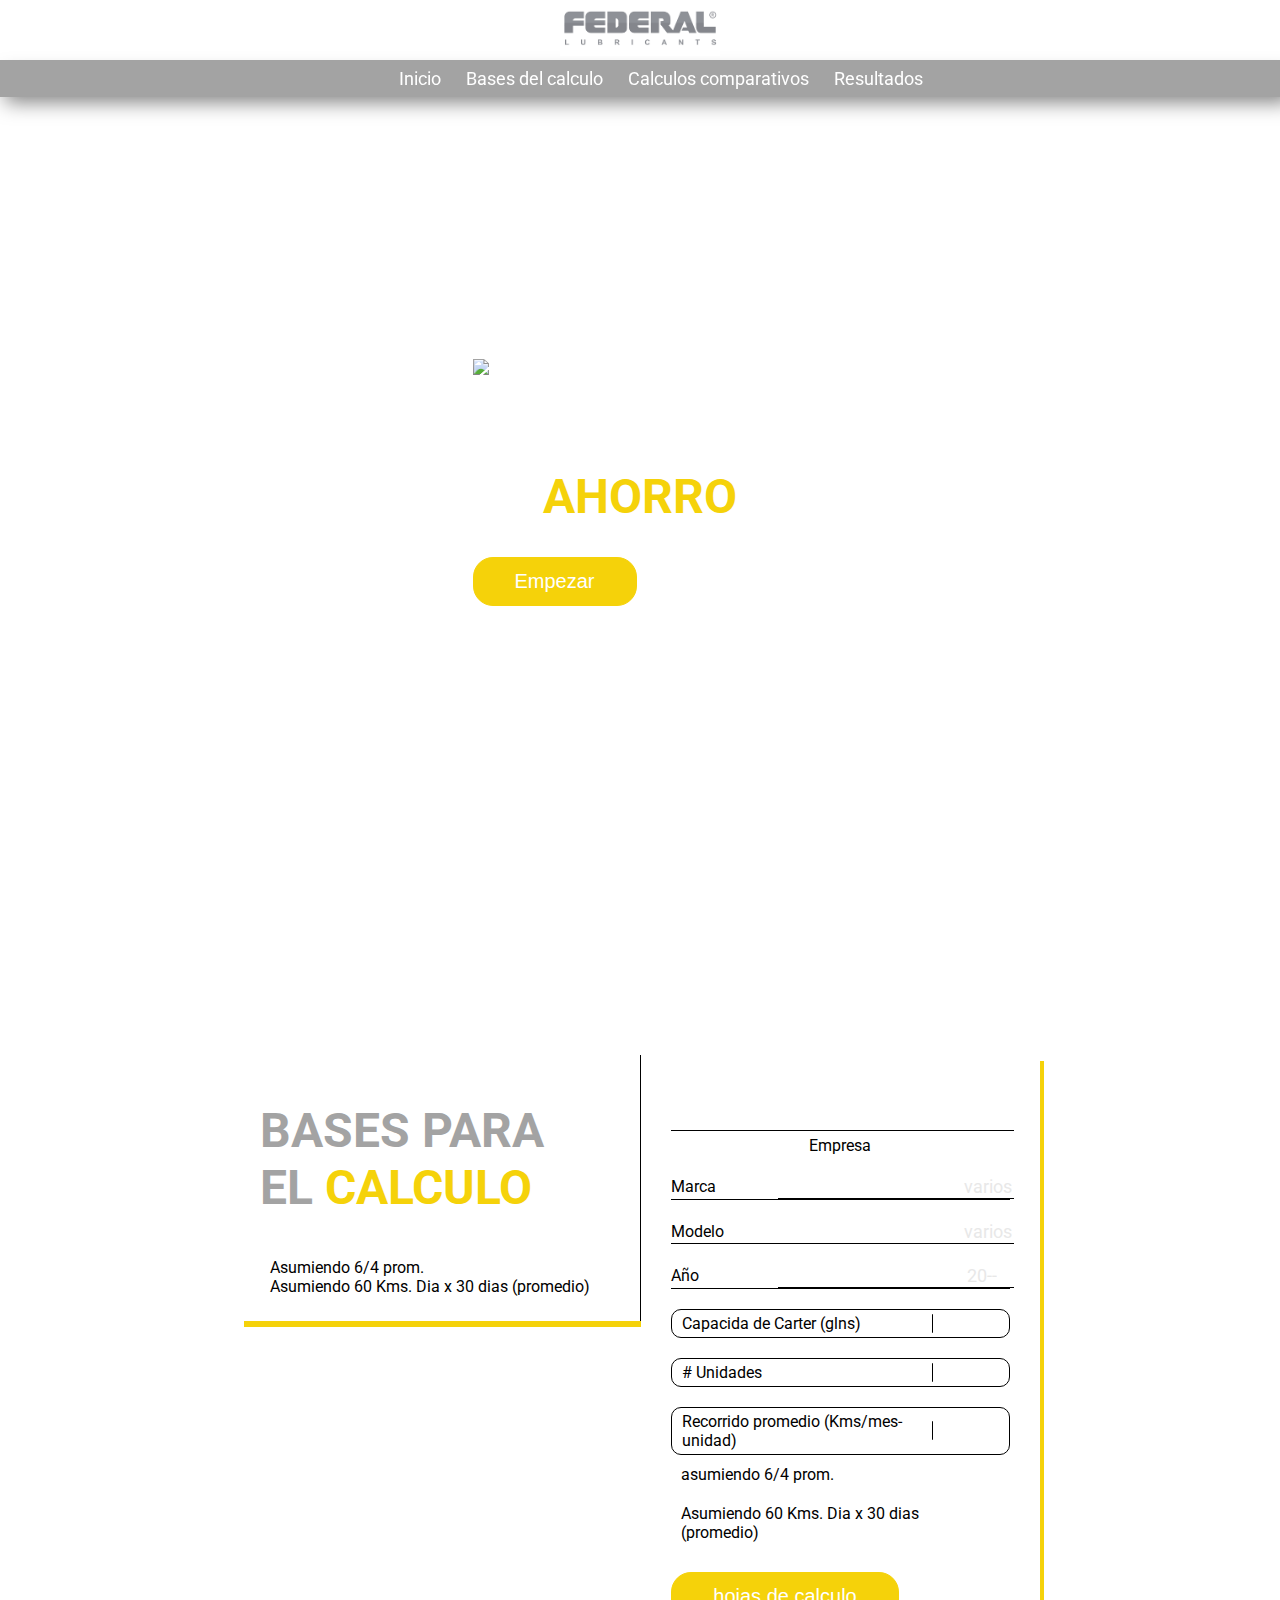
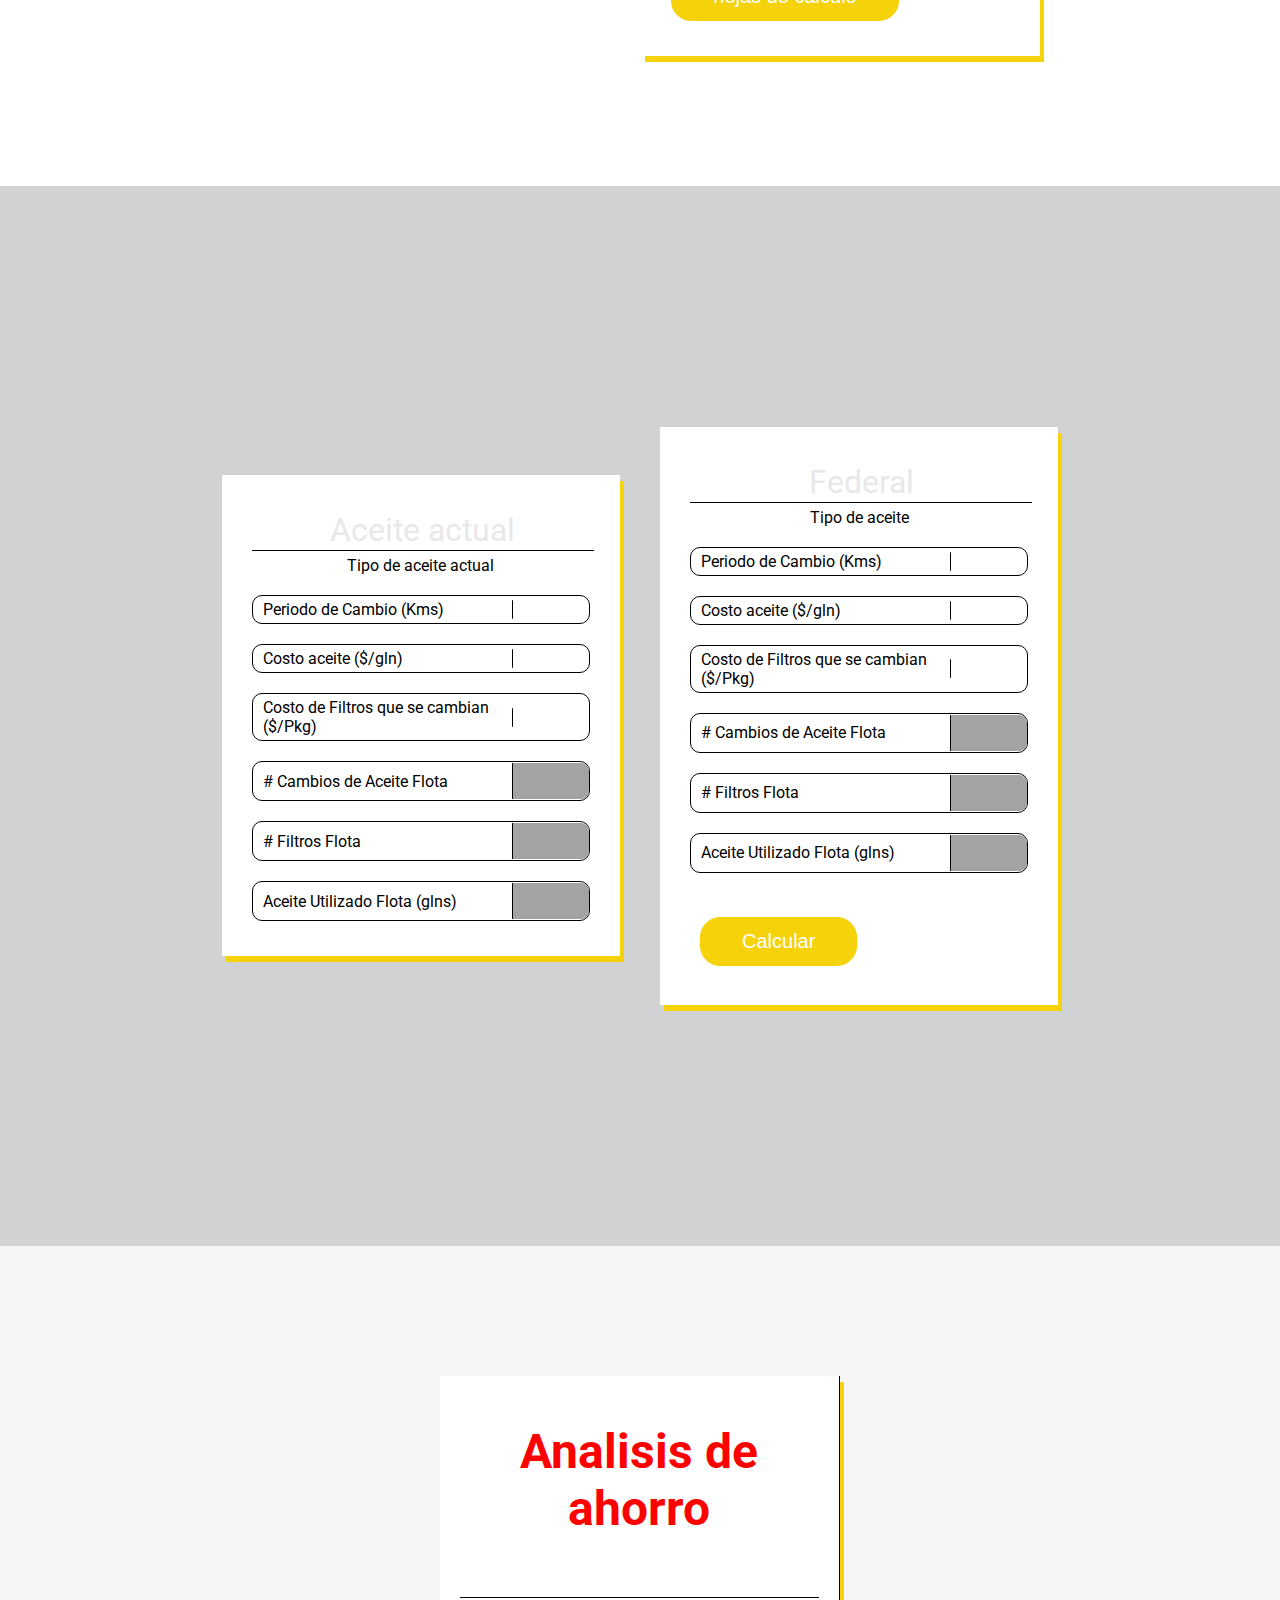
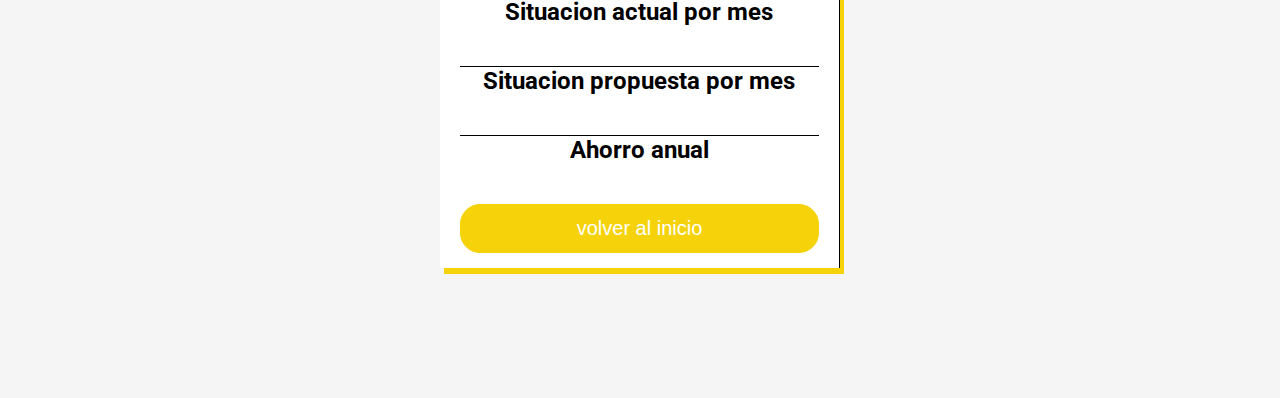
==== indexF copy.html @ 5233f552 "Add files via upload" ====
<!DOCTYPE html>
<html lang="en">
<head>
    <meta charset="UTF-8">
    <meta http-equiv="X-UA-Compatible" content="IE=edge">
    <meta name="viewport" content="width=device-width, initial-scale=1.0">
    <title>Document</title>
    <link rel="stylesheet" href="estilosF.css">

</head>
<body>

    <div class="Cabecera">
        <div class="header-container">
            <div class="Header">

                <div class="logo">
                <img class="LogoH"  src="[data-uri]" alt="">
                </div>

                  
            </div>

        

            <div class="Header-b">
                <nav class="main-nav">
                    <ul>
                        <li> <a href="#Hero"> Inicio</a></li>
                        <li> <a href="#Section1"> Bases del calculo</a></li>
                        <li> <a href="#Section2"> Calculos comparativos</a></li>
                        <li> <a href="#resultados"> Resultados</a></li>

                    </ul>
                </nav>


            </div>

        </div>

    </div>


    <div class="Hero" id="Hero">

        
        <div class="container-Hero">
            <img src="http://3.83.110.112/wp-content/uploads/2023/06/cropped-download.png"></img>
            <h1> CALCULADORA <br> DE <span class="H-yellow">AHORRO</spsn></h1>
            <button class="btn"  ><a href="#Section1">Empezar </a></button>
            
        </div> 

      

        

    </div>







    <div class="Section1" id="Section1">


        <div class="container2-section1 section1-title">

            <h1>BASES PARA <br>EL <span class="H-yellow">CALCULO</span></h1>
            <div class="lilContainer-result">
                <div class="alert alert-succes" role="alert"> Asumiendo 6/4 prom.
                </div>
            
                <div class="alert alert-succes" role="alert"> Asumiendo 60 Kms. Dia x 30 dias (promedio)
                </div>
            </div>   


        </div>
        
        <div class="container-section1">
            <div class="Form">
                

                <div class="lilContainer-title">
                   
                    <div class="col-8 col-md-4">
                        <input type="text" class="form-control-texto input-texto-empresa" id="n13"></input>
                    </div>
                     <label class="col-form-label col-3">Empresa</label>
                </div>

                <div class="lilContainer-text">
                    <label class="col-form-label col-3">Marca</label>
                    <div class="col-8 col-md-4">
                        <input type="text" class="form-control input-texto" id="n13" placeholder="varios"></input>
                    </div>
                    
                </div>
                <div class="lilContainer-text">
                    <label class="col-form-label col-3">Modelo</label>
                    <div class="col-8 col-md-4">
                        <input type="text" class="form-control input-texto" id="n14" placeholder="varios"></input>
                    </div>
                    
                </div>
                <div class="lilContainer-text">
                    <label class="col-form-label col-3">Año</label>
                    <div class="col-8 col-md-4">
                        <input type="number" class="form-control input-texto" id="n15" placeholder="20--"></input>
                    </div>
                    
                </div>

                
    
                
    
                <div class="lilContainer">
                    <label class="col-form-label col-3">Capacida de Carter (glns)</label>
                    <div class="col-8 col-md-4">
                        <input type="number" class="form-control-number constant-number" id="n16"></input>
                    </div>
                </div>
    
                <div class="lilContainer">
                    <label class="col-form-label col-3"># Unidades</label>
                    <div class="col-8 col-md-4">
                        <input type="number" class="form-control-number constant-number" id="n17"></input>
                    </div>
                </div>
    
                <div class="lilContainer">
                    <label class="col-form-label col-3">Recorrido promedio (Kms/mes-unidad)</label>
                    <div class="col-8 col-md-4">
                        <input type="number" class="form-control-number constant-number"  id="n18"></input>
                    </div>
                </div>
                
              
        
                 <div class="lilContainer-result">
                    <div class="alert alert-succes" role="alert"> asumiendo 6/4 prom.
                    </div>
                </div>
                <div class="lilContainer-result">
                    <div class="alert alert-succes" role="alert"> Asumiendo 60 Kms. Dia x 30 dias (promedio)
                    </div>
                </div>   

                 <button class="btn" > <a  href="#Section2" >hojas de calculo</a></button>
        
               
            </div>
            </div>

        </div> 

        

    </div>




    <div class="Section2" id="Section2">

        
        
            



    
        <div class="container">
            <div class="Form">
                
                <div class="lilContainer-title">
                    
                    <div class="col-8 col-md-4">
                        <input type="text" class="form-control-texto input-texto-empresa" placeholder="Aceite actual"></input>
                    </div>
                    <label class="col-form-label col-3">Tipo de aceite actual</label>
                </div>


        
                <div class="lilContainer">
                    <label class="col-form-label col-3">Periodo de Cambio (Kms)</label>
                    <div class="col-8 col-md-4">
                        <input type="number" class="form-control-number variable-number" id="n7"></input>
                    </div>
                    
                </div>
        
                <div class="lilContainer">
                    <label class="col-form-label col-3">Costo aceite ($/gln)</label>
                    <div class="col-8 col-md-4">
                        <input type="number" class="form-control-number variable-number" id="n8">
                    </div>
                </div>

                <div class="lilContainer">
                    <label class="col-form-label col-3">Costo de Filtros que se cambian ($/Pkg)</label>
                    <div class="col-8 col-md-4">
                        <input type="number" class="form-control-number variable-number" id="n9">
                    </div>
                </div>

                
                <div class="lilContainer">
                    <label class="col-form-label col-3"># Cambios de Aceite Flota</label>
                    <div class="form-control-number alert-succes variable-number-b" id="resp1" role="alert">
                    </div>
                </div>
                
                <div class="lilContainer">
                    <label class="col-form-label col-3"># Filtros Flota</label>
                    <div class="form-control-number alert-succes variable-number-b" id="resp2" role="alert">
                    </div>
                </div>

                <div class="lilContainer">
                    <label class="col-form-label col-3">Aceite Utilizado Flota (glns)</label>
                    <div class="form-control-number alert-succes variable-number-b" id="resp3" role="alert">
                    </div>
                </div>

                
        
                
            </div>

       </div>
        
       
       
       





       <div class="container Calculadora-Usuario">
        
            <div class="Form">
                
                <div class="lilContainer-title">
                    <div class="col-8 col-md-4">
                        <input type="text" class="form-control-texto input-texto-empresa" placeholder="Federal"></input>
                    </div>
                    <label class="col-form-label">Tipo de aceite</label>
                </div>


        
                <div class="lilContainer">
                    <label class="col-form-label col-3">Periodo de Cambio (Kms)</label>
                    <div class="col-8 col-md-4">
                        <input type="number" class="form-control-number variable-number" id="n1">
                    </div>
                </div>
        
                <div class="lilContainer">
                    <label class="col-form-label col-3">Costo aceite ($/gln)</label>
                    <div class="col-8 col-md-4">
                        <input type="number" class="form-control-number variable-number" id="n2">
                    </div>
                </div>

                <div class="lilContainer">
                    <label class="col-form-label col-3">Costo de Filtros que se cambian ($/Pkg)</label>
                    <div class="col-8 col-md-4">
                        <input type="number" class="form-control-number variable-number" id="n3">
                    </div>
                </div>




                
             
                    
                    
                  <div class="lilContainer">
                    <label class="col-form-label col-3"># Cambios de Aceite Flota</label>
                    <div class="form-control-number alert-succes variable-number-b" id="respuesta1" role="alert">
                    </div>
                </div>
                
                <div class="lilContainer">
                    <label class="col-form-label col-3"># Filtros Flota</label>
                    <div class="form-control-number alert-succes variable-number-b" id="respuesta2" role="alert">
                    </div>
                </div>

                <div class="lilContainer">
                    <label class="col-form-label col-3">Aceite Utilizado Flota (glns)</label>
                    <div class="form-control-number alert-succes variable-number-b" id="respuesta3" role="alert">
                    </div>
                </div>
                
                <div class="lilContainer-button">
                    
                <button class="btn btn-surce" id="Calcular" href="#resultados"><a href="#resultados">Calcular</a></button>

                </div>
                
        
             
                
                

            </div>
 
       </div>
       
     


        </div>

        <div class="resultados" id="resultados">

          


                <div class="container-section1 section1-title ">

                    <h1>Analisis de ahorro</h1>

                        <div class="ahorro">
                            <div class="alert alert-succes" id="resp" role="alert">
                            </div>
                        </div>
                        <h2> Situacion actual por mes</h2>

                        <div class="ahorro">
                            <div class="alert alert-succes" id="respuesta" role="alert">
                            </div>
                        </div>
                        <h2> Situacion propuesta por mes</h2>

                        <div class="ahorro">
                            <div class="alert alert-succes" id="ahorrosAnual" role="alert">
                            </div>
                        </div>
                        <h2> Ahorro anual</h2>

                    <button class="btn"  ><a href="#Hero">volver al inicio </a></button>

               
            
        </div>
         </div>

                









<script class="situacion-propuesta">
    let boton = document.getElementById('Calcular');

    let respuesta = document.getElementById('respuesta');
    let respuesta1 = document.getElementById('respuesta1');
    let respuesta2 = document.getElementById('respuesta2');
    let respuesta3 = document.getElementById('respuesta3');

    let s

    let ahorroAnual =document.getElementById('ahorroAnual');

    boton.addEventListener("click", hacerCalculo);

    function hacerCalculo() {
        let n1 = parseFloat(document.getElementById("n1").value);
        let n2 = parseFloat(document.getElementById("n2").value);
        let n3 = parseFloat(document.getElementById("n3").value);
     
        let n16 = parseFloat(document.getElementById("n16").value);
        let n17 = parseFloat(document.getElementById("n17").value);
        let n18 = parseFloat(document.getElementById("n18").value);

         


       
        let sR1 = (n18*n17)/n1
        let sR2 = sR1
        let sR3 = sR1 * n16
        s =  (n2 * sR3) + (n3 * sR2);
       


        respuesta1.innerHTML =   sR1;
        respuesta2.innerHTML =   sR2;
        respuesta3.innerHTML =   sR3;

        respuesta.innerHTML = "Costo del Cambio de aceite $/mes (incluye Filtros) " + s;
        

       
    }






    let botonB = document.getElementById('Calcular');

let resp = document.getElementById('resp');
let resp1 = document.getElementById('resp1');
let resp2 = document.getElementById('resp2');
let resp3 = document.getElementById('resp3');

let sB 



botonB.addEventListener("click", hacerCalculoB);

function hacerCalculoB() {
    let n7 = parseFloat(document.getElementById("n7").value);
    let n8 = parseFloat(document.getElementById("n8").value);
    let n9 = parseFloat(document.getElementById("n9").value);
 
    let n16 = parseFloat(document.getElementById("n16").value);
    let n17 = parseFloat(document.getElementById("n17").value);
    let n18 = parseFloat(document.getElementById("n18").value);

     


   
    let sR1B = (n18*n17)/n7
    let sR2B = sR1B
    let sR3B = sR1B * n16
    sB =  (n8 * sR3B) + (n9 * sR2B);
    


    resp1.innerHTML =   sR1B;
    resp2.innerHTML =   sR2B;
    resp3.innerHTML =   sR3B;

    resp.innerHTML = "Costo del Cambio de aceite $/mes (incluye Filtros) " + sB;
    

   
}

let botonC = document.getElementById('Calcular');

botonC.addEventListener("click", hacercalculoC);

function hacercalculoC() {
    let Tot1 = s;
    let Tot2 = sB;

    let Ah = (Tot2 - Tot1) * 12;

    ahorrosAnual.innerHTML = "El ahorro anual flota es ($) " + Ah;
}

</script>



</body>
</html>
---- estilosF.css ----
@import url('https://fonts.googleapis.com/css2?family=Roboto:wght@300;500;700&display=swap');


h1 {
   font-size: 48px;
   font-family: 'Roboto', sans-serif;
}

h2{
   font-family: 'Roboto', sans-serif;
}

p{
   font-family: 'Roboto', sans-serif;
}



.OLVA{ 
   color: red;
}

.btn {
   
   display: block;
   cursor: pointer;
   color: #ffffff;
   font-size: 20px;
   padding: 1px 1px;
   margin-top: 20px;
   background-color: #F5D20A;
   border:solid 1px #F5D20A;
   border-radius: 20px 20px 20px 20px;
   transition: .5s;
  
   box-shadow: none;
   text align: center;
}

.btn a {
   display: flex;
   justify-content: center;
   padding: 11px 40px;
   text-decoration: none;
   color: #ffffff;
   transition: .5s;
   border-radius: 20px;
   
}



.btn:hover {
   
   cursor: pointer;
   color: #F5D20A;
   scale: 1.08;
   background-color: #A3A3A3;

}
.btn a:hover {
   
   cursor: pointer;
   color: #F5D20A;
   scale: 1.03;
   background-color: #A3A3A3;

}

.resultados button {

  width: 100%;

}





body,html {
   scroll-behavior: smooth;
   width: 100vw;
   scrollbar-highlight-color: #F5D20A ;  
   
   overflow-x: hidden;
  
   background-color: rgb(0 0 0 / 0%);
   margin: 0;
   
  

}

.Cabecera {
   position: fixed;
   z-index: 999;
   
   align-items: center;
   height: auto;
   width: 100vw;

   background-color: transparent;
   
   
   
}


.Header {
   
   
   
   display: flex;
   justify-content: center;
   align-items: center;
   align-content: center;

   
   width: 100vw;
   
   
   
   background-color: #ffffff;
   box-shadow: 0 10px 20px -5px rgb(0 0 0 / 50%);
   transition: .8s; 
}
.Header-b {
   
   
   display: flex;
   justify-content: center;
   align-items: center;
   align-content: center;

   background-color: #A3A3A3;

   padding: 8px 8px;
   
   width: 100vw;
   
   
   box-shadow: 0 10px 20px -5px rgb(0 0 0 / 50%);
   transition: .8s; 
}


.logo {
   
}

.LogoH {
   
   width: 10rem;
}

.main-nav{
   
}

.main-nav ul {
   padding: 0;
   margin: 0;
   list-style: none;
}

.main-nav ul li {
   font-family: 'Roboto', sans-serif;
   font-size: 18px;
   color: #ffffff;
   float: left;
   margin-left: 25px;


}

.main-nav ul li a {
   text-decoration: none;
   color: #ffffff;
}

.main-nav ul li a:hover {
   color: #F5D20A;
}

.main-nav ul li a:active {
   color: #F5D20A;
}




.Hero{
   background-image: url("http://3.83.110.112/wp-content/uploads/2023/06/58-1.png");
   background-size: cover;
   background-position-x: center;
  background-repeat: no-repeat;

   display: flex;
   justify-content: center;
   align-content: start;
   align-items: center;

   padding-top: 25px;

   

   height: 100vh;
   

}

.container-Hero {
   display: block;
   justify-content:center ;
   align-content: start;
   align-items: center;
   width: auto;

   margin-left: ;
   

   margin-top: 15px;
   margin-right: ;

}

.container-Hero h1 {
   color: #ffffff;
   
}

.img-hero img {
   display: flex;
   justify-content: end;
   align-content: center;
   align-items: center;
  
  scale: .7;
   padding-left: 50;
   margin-left: ;
   margin-right: ;
   
}

.H-yellow {
   color: #F5D20A;
}






.Section1 {
   background-image: url("http://3.83.110.112/wp-content/uploads/2023/06/06-Slide-especialidades_01-1.png");
   
   background-color: rgb(49, 49, 49/0%);
   display: flex;
   
   justify-content: center;
   align-content: center;
   align-items: top;
   

  padding: 130px 0px;
   
   height: auto;
   width: 100%;
   
   
   offset-anchor: 100px;
   
    }



.resultados {
   background-image: url(http://3.83.110.112/wp-content/uploads/2023/06/gradient-concentric-discs.jpg);
   background-position: center right;
   background-size: cover;

   background-blend-mode: lighten ;
   
   background-color: rgba(239, 239, 239, 0.601);;
   display: flex;
   
   justify-content: center;
   align-content: center;
   align-items: center;
   

  padding: 130px 0px;
   
   height: auto;
   width: 100%;
   
   
   offset-anchor: 100px;
   
    }

    .section1-title {
      color: #000000;
      border-right: solid #000 1px ;
    }
    .section1-title h1 {
      color: #A3A3A3;
      
    }

    

    .container-section1 {
      min-width:300px ;
      padding-top: 15px;
      padding-bottom: 15px;
      padding-left: 20px;
      padding-right: 20px;

      
      
      width: 28%;
      height: fit-content;
      background-color: rgb(255, 255, 255);
      box-shadow: 4px 6px  0px #F5D20A;
      display: block;
      transition: .8s;
       
   }

   .container2-section1 {
      
      padding-top: 15px;
      padding-bottom: 15px;
      padding-left: 20px;
      padding-right: 40px;
      
      height: fit-content;
      background-color: rgb(255, 255, 255);
      box-shadow: 4px 6px  0px #F5D20A;
      display: block;
      transition: .8s;
       
   }

   

   


    .lilContainer-title {
      text-align: center;
      align-items: center;
      align-content: center;
     
      margin-top: 10 px;
      justify-content: center;
      
   }

   .lilContainer-text {
      display: flex;
      text-align: center;
      align-items: center;
      align-content: center;
      
      border-bottom: solid 1px #000;
     
      margin-top: 20px;
      justify-content: space-between;
      
   }

   .lilContainer {
      display: flex;
      text-align: center;
      align-items: center;
      align-content: center;

      padding: 4px 10px;
      border-radius: 10px;

      border: solid #000 1px;
     
      margin-top: 20px;
      justify-content: space-between;
      
   }

   .lilContainer-button {
      display: flex;
      text-align: center;
      align-items: center;
      align-content: center;

      padding: 4px 10px;
      

   
     
      margin-top: 20px;
      justify-content: space-between;
      
   }

   .lilContainer-result {
      
      text-align: left ;
      
    

      padding: 10px 10px 10px 10px;
      border-radius: 10px;

     
      
      
   }


   












.img-background   {
   z-index: 1;
   position: absolute;
}

.Section2 {
   background-image: url("http://3.83.110.112/wp-content/uploads/2023/06/01-Slide-Linea-automotris_01-1.png");
   
   background-color: rgb(208, 210, 211);
   display: flex;
   align-content: center;
   align-items: center;

   
   justify-content: center;
   height: 100vh;
   width: 100vw;
   padding: 80px 0px;  

}



.container {
   min-width:300px ;
   padding-top: 15px;
   padding-bottom: 15px;
   padding-left: 20px;
   padding-right: 20px;
   margin: 20px;
   width: 28%;
   background-color: rgb(255, 255, 255);
   box-shadow: 4px 6px  0px #F5D20A;
   float: left;
   transition: .8s;
    
}


.container:hover{
   scale: 1.03;
   
}



.Form {
 
   margin: auto;
   vertical-align: center;
   

  
   padding-top: 20px;
   padding-bottom: 20px;
   padding-left: 10px;
   padding-right: 10px;

}

.form-control-texto {
   border-top: solid 0px;
   border-bottom: solid 1px;
   border-left: none;
   border-right: none;
   border-color: black;
   outline: none;

   margin-bottom: 5px ;

   font-size: 22;
   width: 100%;
   
}

.form-control {
   border-top: solid 0px;
   border-bottom: solid 1px;
   border-left: solid 0px;
   border-right: none;
   border-color: black;
   outline: none;

   margin-bottom: 5px ;

   font-size: 22;
   width: 100%;
   
}

.form-control-number {
   border-top: solid 0px;
   border-bottom: solid 0px;
   border-left: solid 1px;
   border-right: none;
   border-color: black;
   outline: none;

   margin-bottom: 0px ;

   font-size: 22;
   width: 100%;
   
}


.col-form-label{
   font-family: "roboto", sans-serif;
   font-size: 18;
   font-weight: 400;
   text-transform:;
   text-align: left;
}

.input-texto-empresa {
   font-size: 32px;
   font-family: "roboto",sans-serif;
   color: red;
   text-align: center;
   
   
}

::placeholder {
   color: rgb(232, 232, 232);
}

.input-texto {
   font-family: roboto,san-serif;
   font-weight: 400px;
   color: red;
   text-align: end;
   font-size: 18px;
   margin-bottom: -0.5px;
   width: 100%;
   
}




.form-control-title {
    margin-left: 10px;
 }

 .hLabel{
   size
 }


.constant-number{

   padding: 2px 3px;
   background-color: white;
   color: red;
   margin-left: 0px;
   
   border-radius: 1px;
   outline: none;
   margin-bottom: -0,5px;
   width: 60px;
}

.variable-number{
   font-size: 18;

   padding: 2px 3px;
   background-color: white;
   color: black;
   margin-left: 0px;
   
   border-radius: 1px;
   outline: none;
   margin-bottom: -0,5px;
   width: 60px;
}

.variable-number-b{

   padding: 3px 5px;
   background-color: #A3A3A3;
   color: red;
   margin-right: -10px;
   margin-top: -3px;
   margin-bottom: -3px;
   
   border-radius: 1px;
   outline: none;
   margin-bottom: -0,5px;
   width: 66px;
   height: 30px;
   display: flex;
   align-items: center;
   
   border-radius: 0px 8px 8px 0px;
   
}


.alert {
   font-family: "roboto", sans-serif;
   margin: auto;

   transition: .8s;
}



.alert::before{
   display: none;
}

.alert::after{
   display: contents;
}

.alert-ahorro {
   position: absolute center;
   margin: auto;
   padding: ;
   background-color: rgb(255, 255, 255);
   transition: .8s;
   text-align: center;
}

.ahorro-anual{
   display: block;
   cursor: pointer;
   color: #ffffff;
   font-size: 20px;
   padding: 11px 40px;
   margin: auto;
   offset: -50px 0;
   background-color: #7077ff;
   border-color: #7077ff;
   border-radius: 20px 20px 20px 20px;
   transition: .5s;
   box-shadow: none;
}

.ahorro{
   background-color: white;
}

.resultados{
  
   text-align: center;
}

.resultados h1 {
   margin-bottom: 60px;
   color: red;
}

.resultados h2 {

   border-top: solid #000 1px;
   margin-bottom: 40px;

 }

 


/*responsive*/
@media (max-width: 720px) {

   .main-nav{
      
      line-height: 30px;
   
   }

   .main-nav ul{
      
      justify-content: center center;
      align-items: center;
      align-content: center;
      
   }


   .Hero{
      background-image: url("http://3.83.110.112/wp-content/uploads/2023/06/58-1.png");
      background-size: cover;
      background-position-x: center;
     background-repeat: no-repeat;
   
      display: flex;
      flex-direction: column;
      justify-content: center;
      align-content: start;
      align-items: start;
   
      padding-top:  30px;
      padding-left: 30px;
   
      
   
      height: 100vh;
      
   
   }

   .container-Hero img{
      width: 80%;
   }

   

   .img-hero{
      
      
       
    }

   .Section1 {
      background-image: url(none);
      
      background-color: rgb(49, 49, 49/0%);
      display: flex;
      flex-direction: column;
      
      justify-content: center;
      align-content: center;
      align-items: center;
      
   
      padding-top: 25px;
      
      height: auto;
      width: 100%;
      padding-bottom: 80px;
      padding-top: 80; 
      
       }


       .container2-section1 {
         min-width:300px ;
         padding-top: 15px;
         padding-bottom: 15px;
         padding-left: 20px;
         padding-right: 20px;
   
         
         
         width: 28%;
         height: fit-content;
         background-color: rgb(255, 255, 255);
         box-shadow: 4px 6px  0px #F5D20A;
         display: block;
         transition: .8s;
          
      }

       .Section2 {
         background-color: rgb(208, 210, 211);
         display: flex;
         flex-direction: column;
         align-content: center;
         align-items: center;
      
         
         justify-content: center;
         height: 100%;
         width: 100%;
         padding-bottom: 80px;  
       } 
   


}
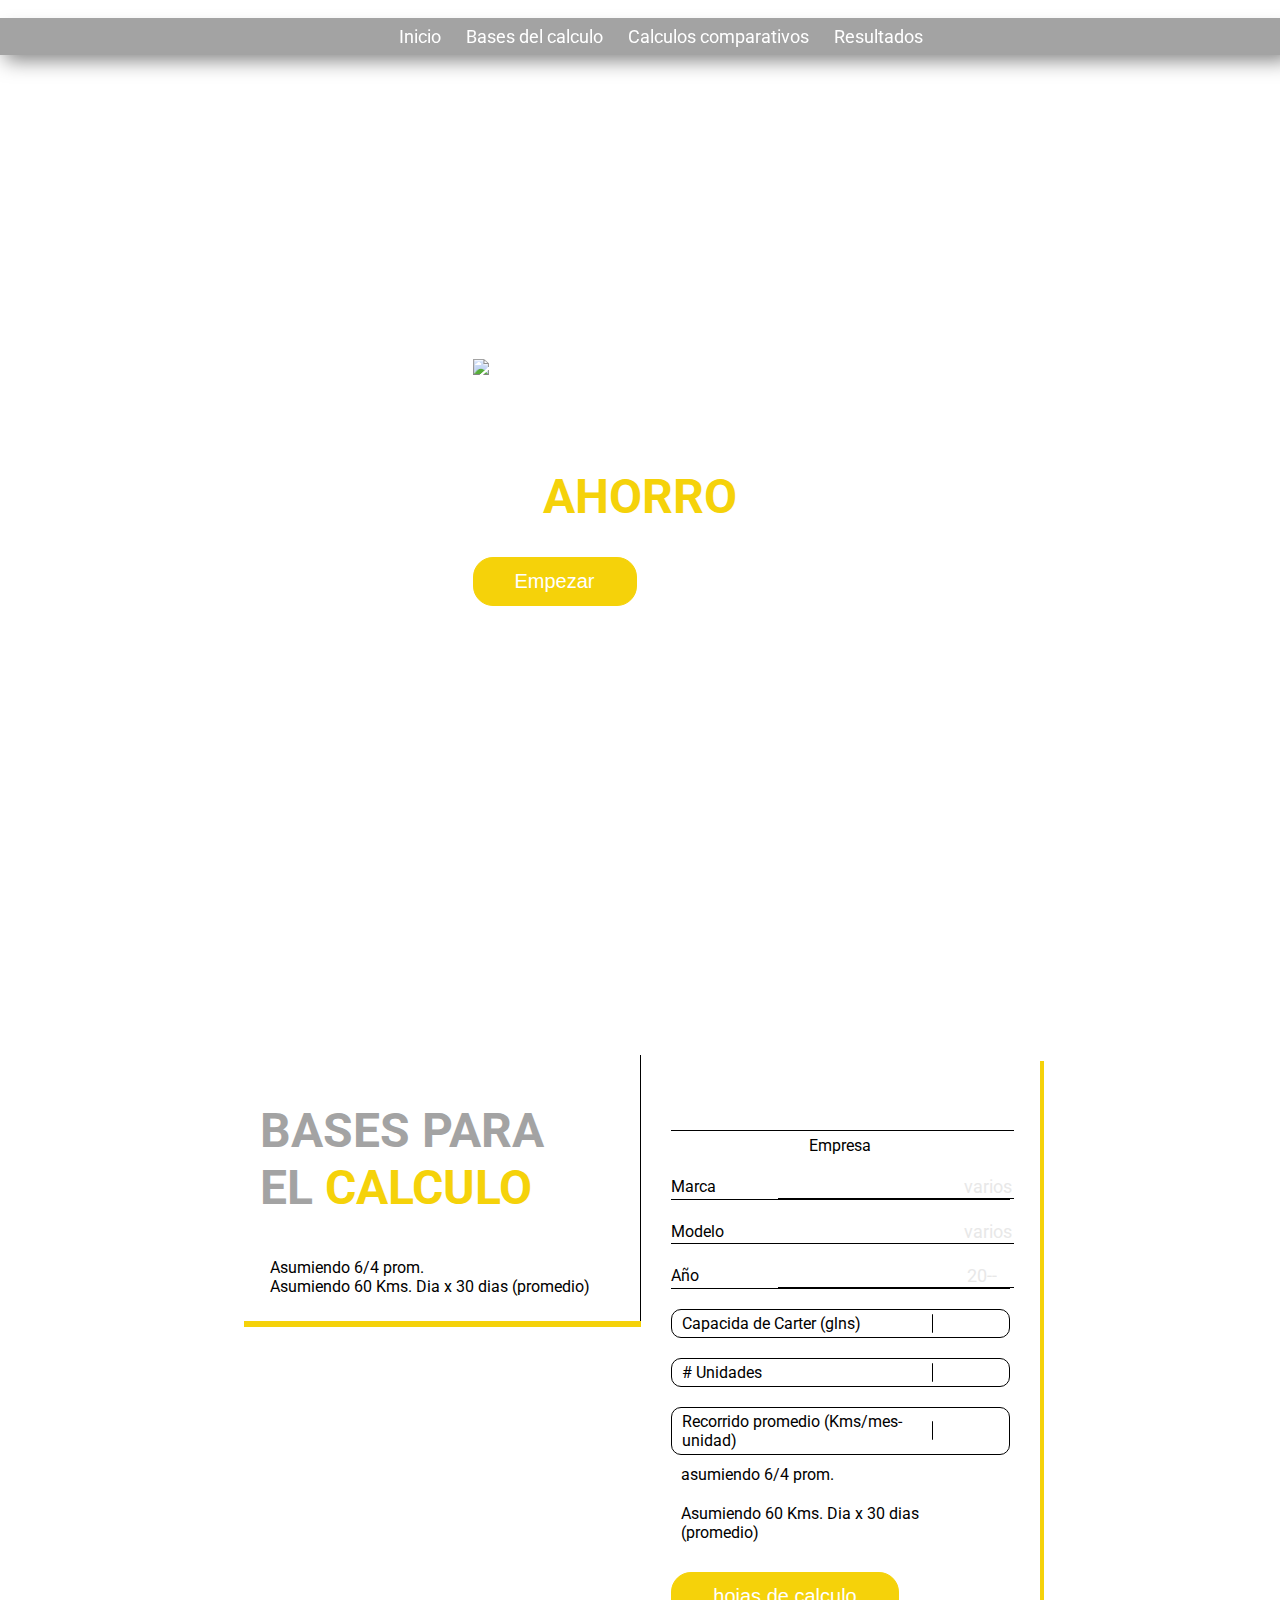
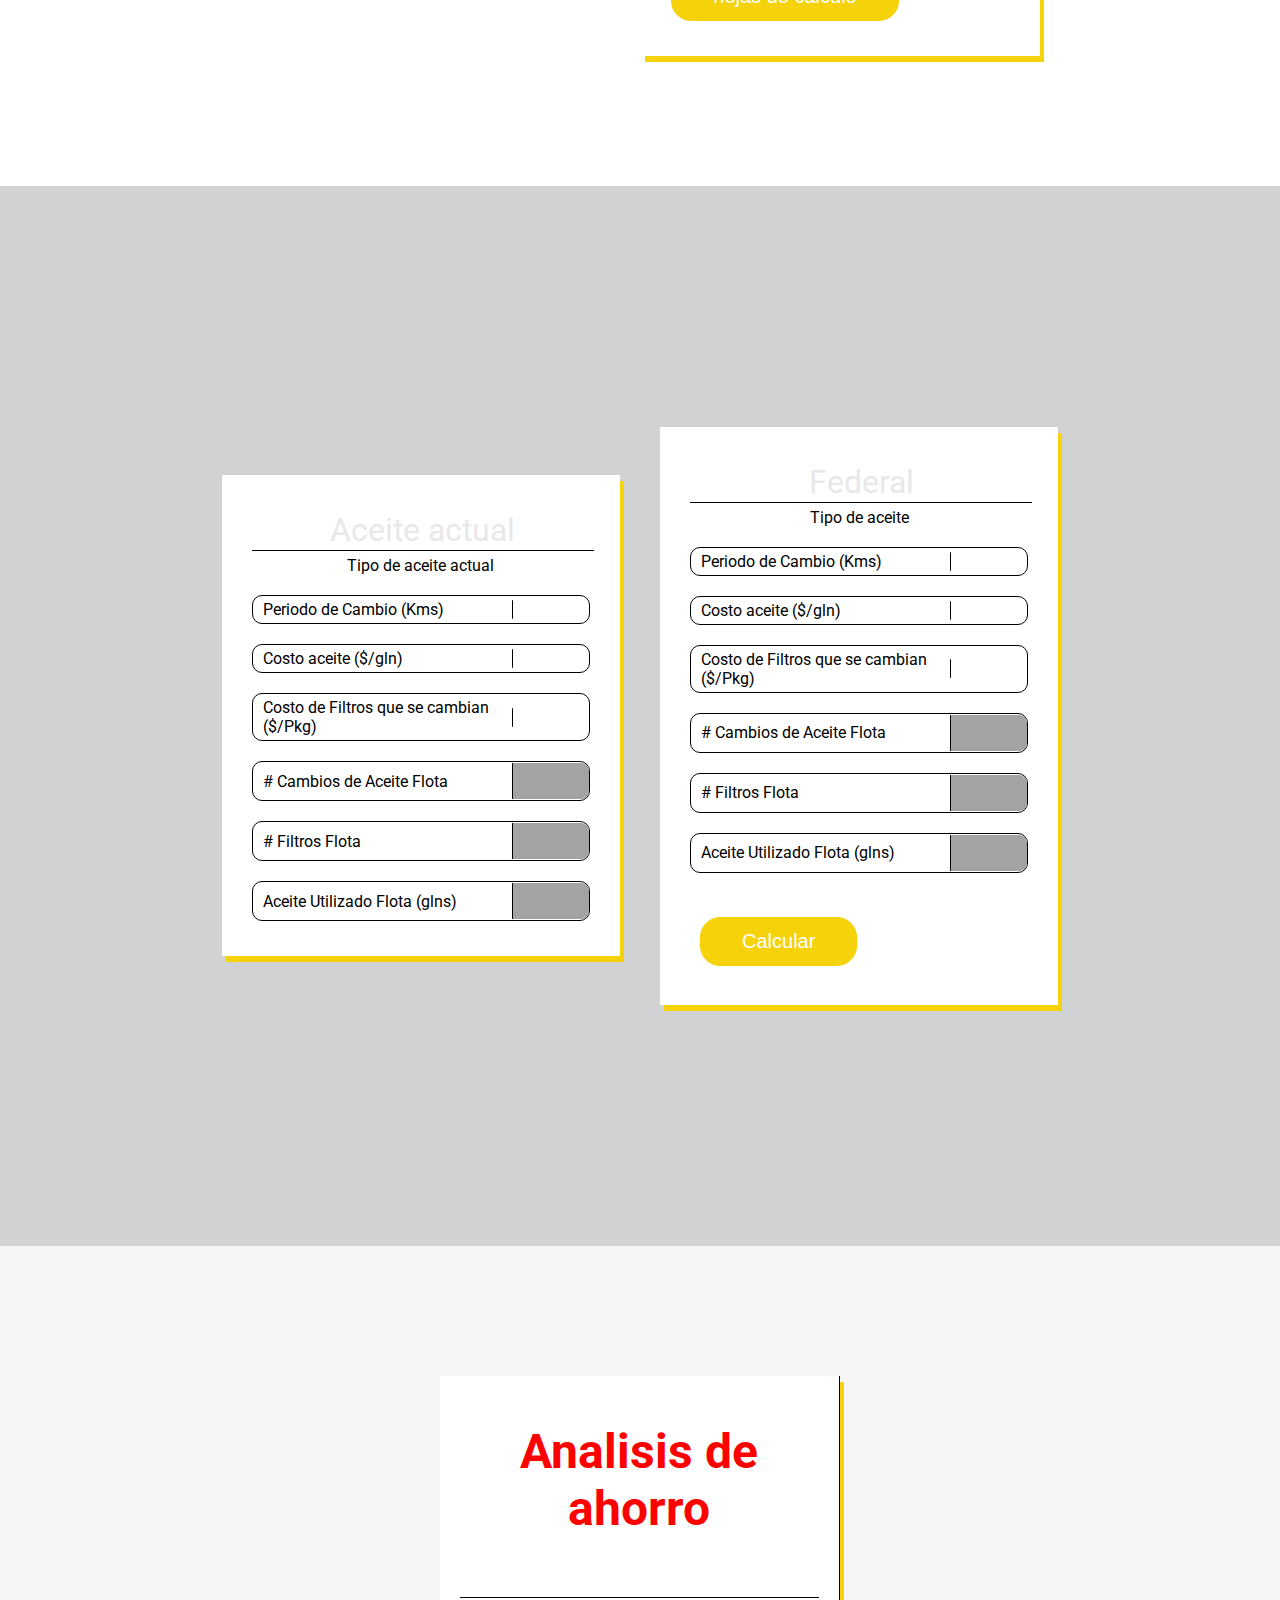
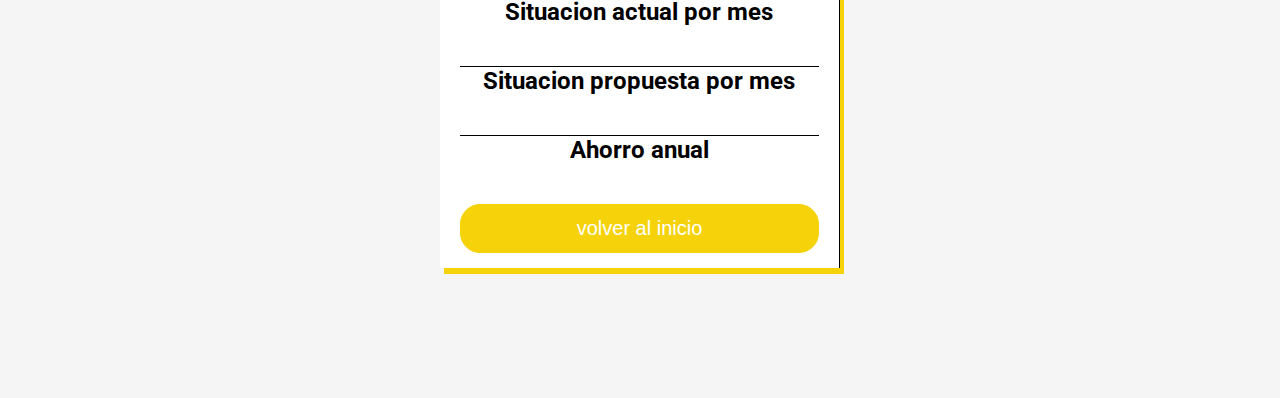
==== commit a9d10918: "Update indexF copy.html" ====
--- a/indexF copy.html
+++ b/indexF copy.html
@@ -15,7 +15,7 @@
             <div class="Header">
 
                 <div class="logo">
-                <img class="LogoH"  src="[data-uri]" alt="">
+                <img class="LogoH"  src="http://3.83.110.112/wp-content/uploads/2023/06/logo.png" alt="">
                 </div>
 
                   
@@ -477,4 +477,4 @@
 
 
 </body>
-</html>+</html>
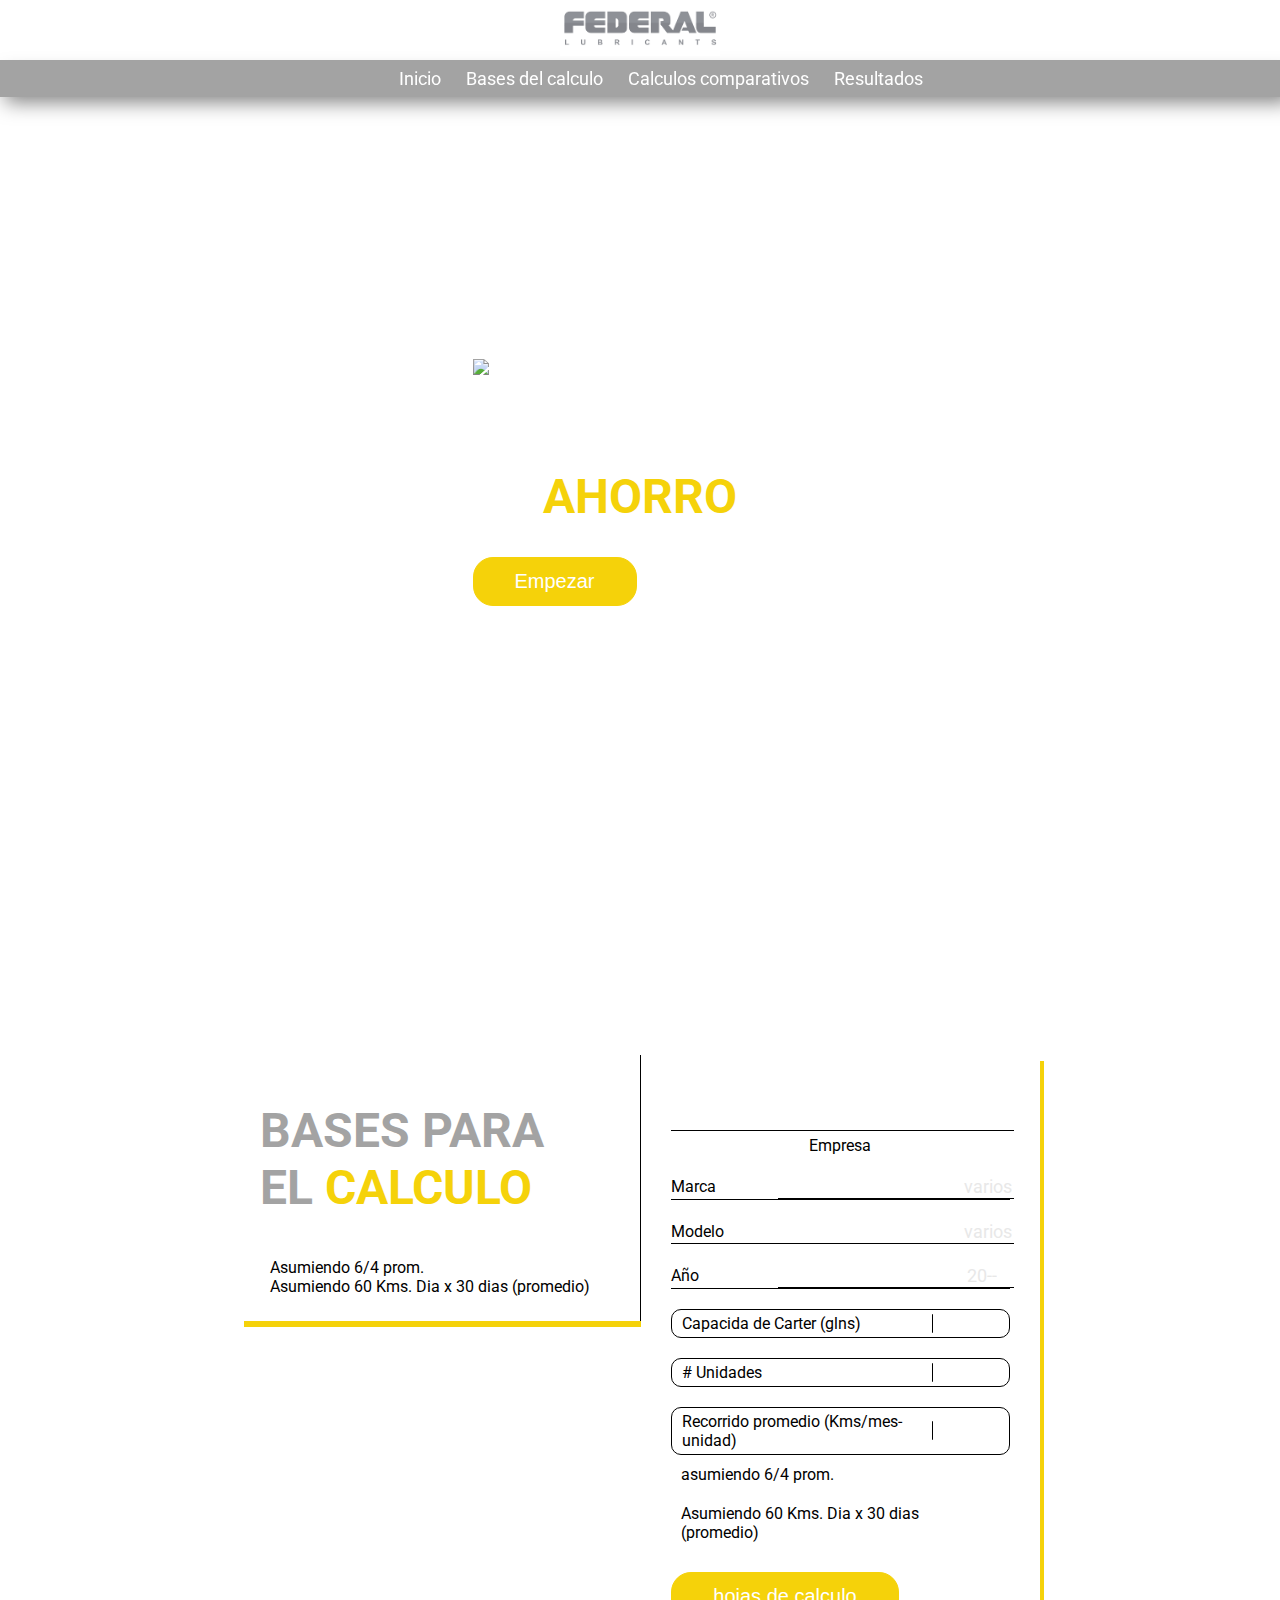
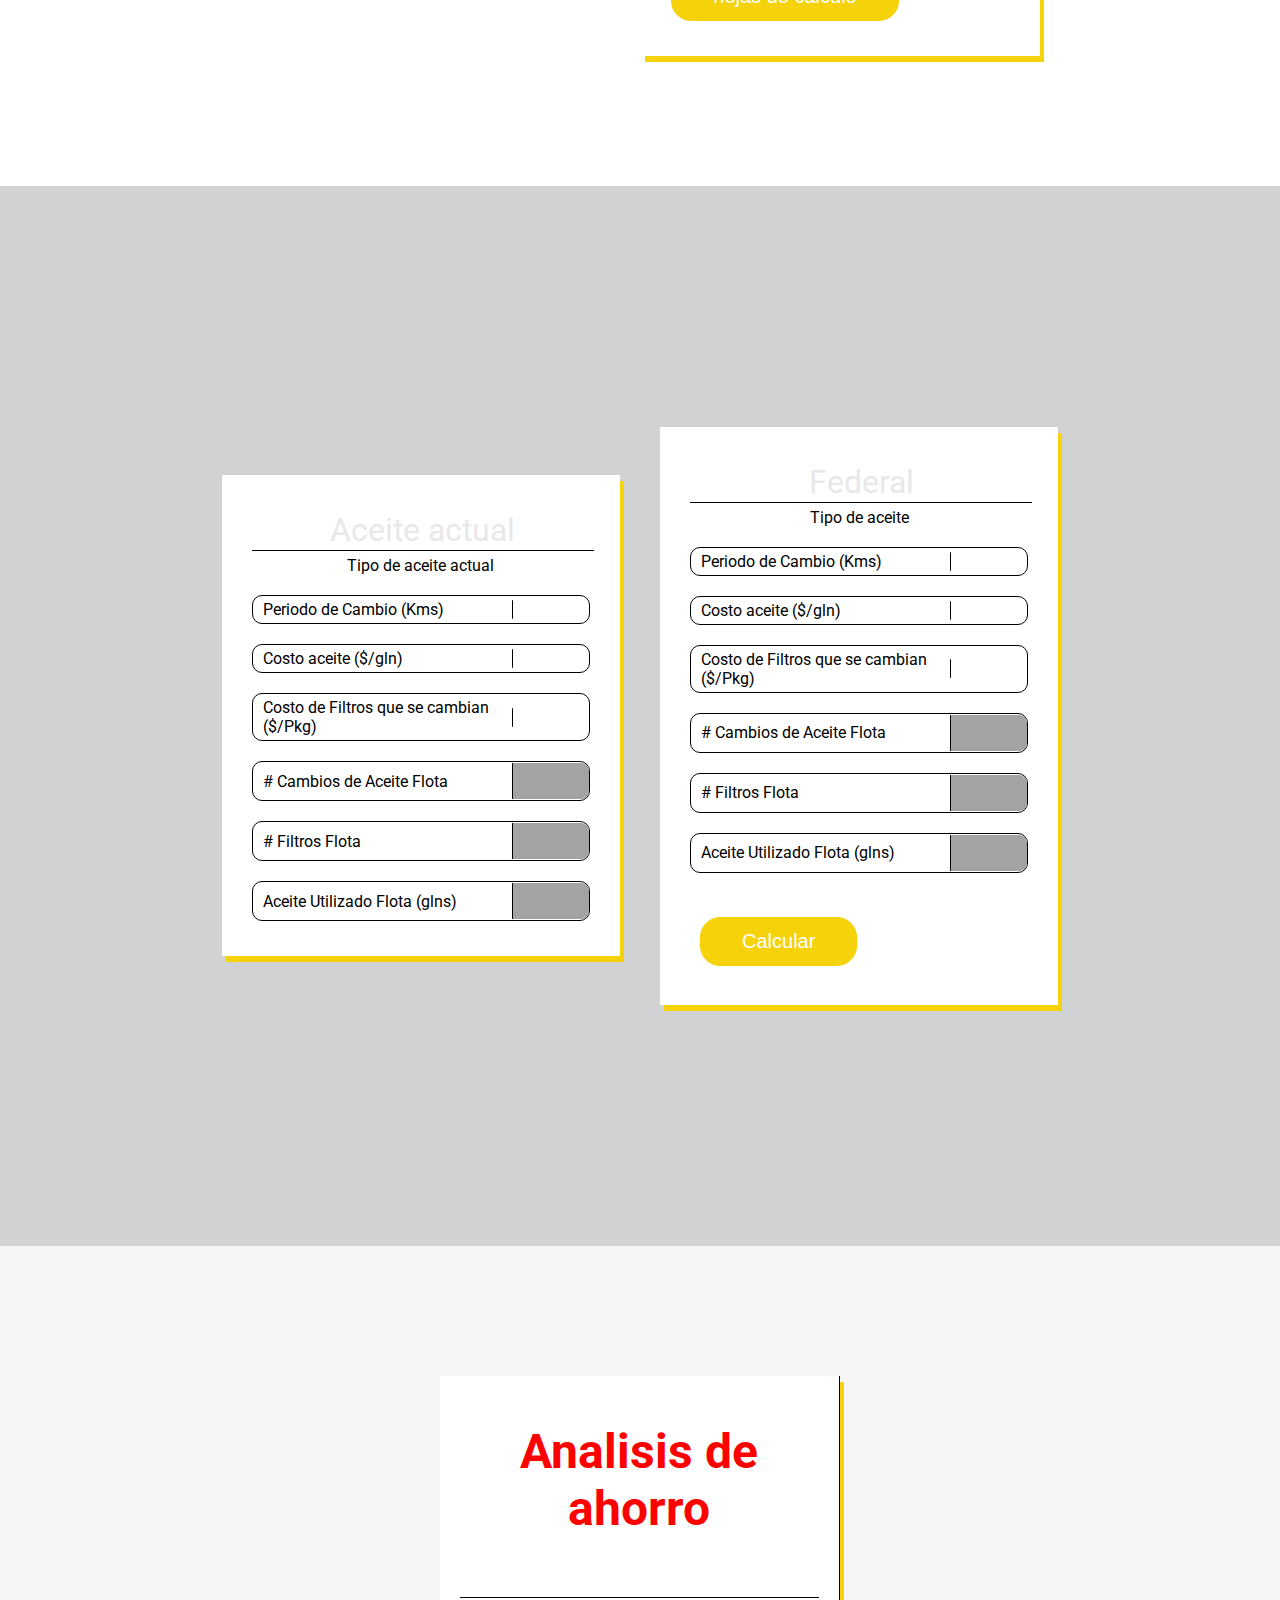
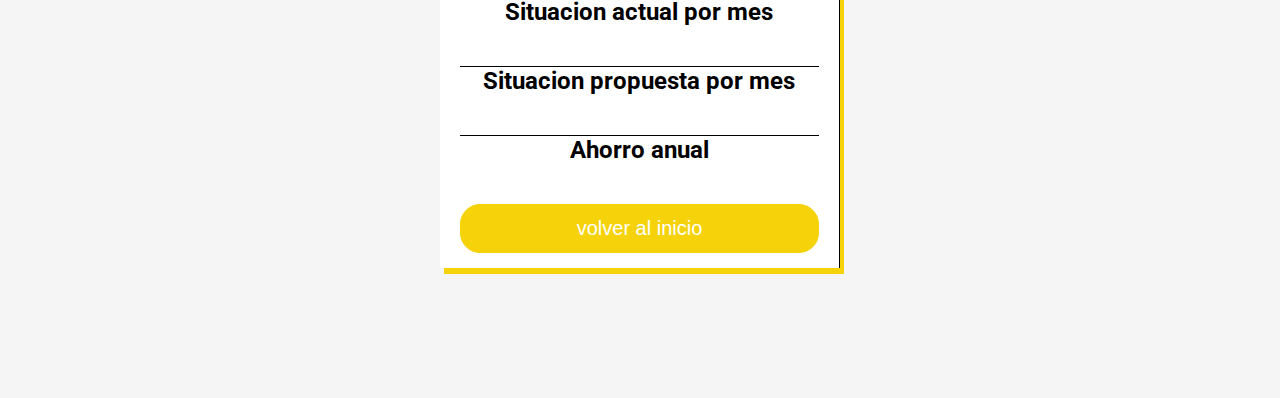
==== commit 3a473afe: "Update indexF copy.html" ====
--- a/indexF copy.html
+++ b/indexF copy.html
@@ -15,7 +15,7 @@
             <div class="Header">
 
                 <div class="logo">
-                <img class="LogoH"  src="http://3.83.110.112/wp-content/uploads/2023/06/logo.png" alt="">
+                <img class="LogoH"  src="uploads/download.png" alt="">
                 </div>
 
                   
